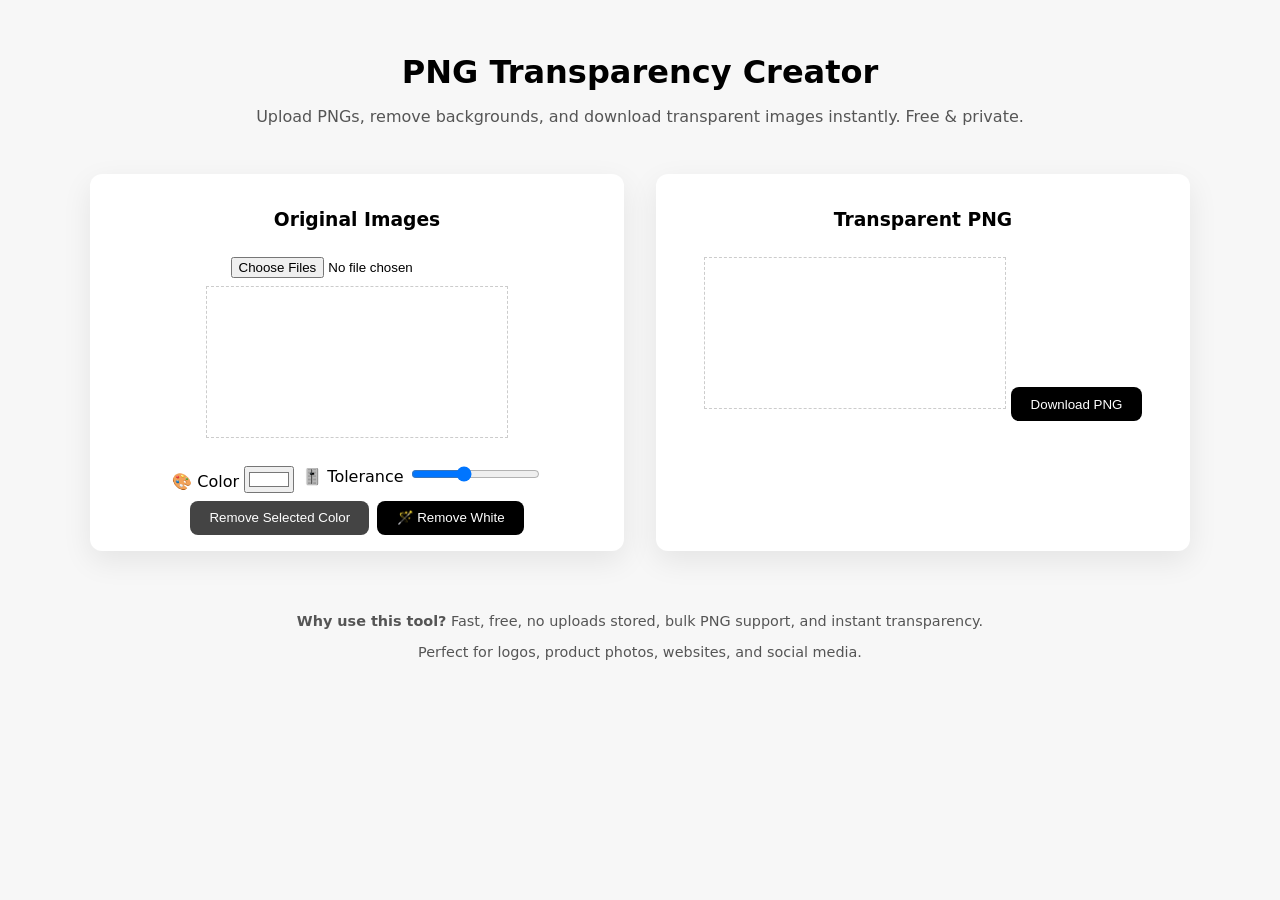
==== index.html @ 4c39b370 "Add files via upload" ====
<!DOCTYPE html>
<html lang="en">
<head>
  <meta charset="UTF-8" />
  <meta name="viewport" content="width=device-width, initial-scale=1.0" />
  <title>PNG Transparency Creator – Free Online PNG Background Remover</title>

  <!-- SEO -->
  <meta name="description" content="Free online PNG transparency creator. Remove backgrounds, make PNGs transparent, bulk upload, color picker, and instant download. No signup required." />
  <meta name="keywords" content="PNG transparency, transparent PNG, background remover, online PNG editor" />

  <style>
    body {
      font-family: system-ui, -apple-system, BlinkMacSystemFont, sans-serif;
      background: #f7f7f7;
      margin: 0;
      padding: 2rem;
      display: flex;
      flex-direction: column;
      align-items: center;
    }

    h1 { margin-bottom: 0.25rem; }
    p { color: #555; }

    header { max-width: 1000px; text-align: center; margin-bottom: 2rem; }

    .container {
      display: grid;
      grid-template-columns: 1fr 1fr;
      gap: 2rem;
      max-width: 1100px;
      width: 100%;
    }

    .panel {
      background: #fff;
      border-radius: 12px;
      padding: 1rem;
      box-shadow: 0 10px 30px rgba(0,0,0,0.08);
      text-align: center;
    }

    canvas {
      max-width: 100%;
      border: 1px dashed #ccc;
      margin-top: 0.5rem;
    }

    .controls {
      display: flex;
      flex-wrap: wrap;
      gap: 0.5rem;
      justify-content: center;
      margin-top: 1rem;
    }

    input[type=file], input[type=color], input[type=range] {
      margin-top: 0.5rem;
    }

    button {
      background: #000;
      color: #fff;
      border: none;
      padding: 0.6rem 1.2rem;
      border-radius: 8px;
      cursor: pointer;
    }

    button.secondary {
      background: #444;
    }

    button:hover { opacity: 0.85; }

    footer {
      margin-top: 3rem;
      color: #777;
      font-size: 0.9rem;
      max-width: 800px;
      text-align: center;
    }

    @media (max-width: 900px) {
      .container { grid-template-columns: 1fr; }
    }
  </style>
</head>
<body>

<header>
  <h1>PNG Transparency Creator</h1>
  <p>Upload PNGs, remove backgrounds, and download transparent images instantly. Free & private.</p>
</header>

<div class="container">
  <div class="panel">
    <h3>Original Images</h3>
    <input type="file" id="upload" accept="image/png" multiple />
    <canvas id="sourceCanvas"></canvas>

    <div class="controls">
      <label>
        🎨 Color
        <input type="color" id="colorPicker" value="#ffffff" />
      </label>

      <label>
        🎚️ Tolerance
        <input type="range" id="tolerance" min="0" max="100" value="40" />
      </label>

      <button id="removeColor" class="secondary">Remove Selected Color</button>
      <button id="removeWhite">🪄 Remove White</button>
    </div>
  </div>

  <div class="panel">
    <h3>Transparent PNG</h3>
    <canvas id="outputCanvas"></canvas>
    <button id="download">Download PNG</button>
  </div>
</div>

<footer>
  <p><strong>Why use this tool?</strong> Fast, free, no uploads stored, bulk PNG support, and instant transparency.</p>
  <p>Perfect for logos, product photos, websites, and social media.</p>
</footer>

<script>
  const upload = document.getElementById('upload');
  const sourceCanvas = document.getElementById('sourceCanvas');
  const outputCanvas = document.getElementById('outputCanvas');
  const downloadBtn = document.getElementById('download');
  const toleranceInput = document.getElementById('tolerance');
  const colorPicker = document.getElementById('colorPicker');
  const removeColorBtn = document.getElementById('removeColor');
  const removeWhiteBtn = document.getElementById('removeWhite');

  const srcCtx = sourceCanvas.getContext('2d');
  const outCtx = outputCanvas.getContext('2d');

  let img = new Image();
  let currentImageData = null;

  upload.addEventListener('change', (e) => {
    const file = e.target.files[0];
    if (!file) return;

    const reader = new FileReader();
    reader.onload = () => {
      img.onload = () => {
        sourceCanvas.width = img.width;
        sourceCanvas.height = img.height;
        outputCanvas.width = img.width;
        outputCanvas.height = img.height;

        srcCtx.drawImage(img, 0, 0);
        outCtx.drawImage(img, 0, 0);
        currentImageData = srcCtx.getImageData(0, 0, img.width, img.height);
      };
      img.src = reader.result;
    };
    reader.readAsDataURL(file);
  });

  function removeColor(r, g, b) {
    if (!currentImageData) return;
    const data = new Uint8ClampedArray(currentImageData.data);
    const tolerance = Number(toleranceInput.value);

    for (let i = 0; i < data.length; i += 4) {
      if (
        Math.abs(data[i] - r) < tolerance &&
        Math.abs(data[i + 1] - g) < tolerance &&
        Math.abs(data[i + 2] - b) < tolerance
      ) {
        data[i + 3] = 0;
      }
    }

    const result = new ImageData(data, currentImageData.width, currentImageData.height);
    outCtx.putImageData(result, 0, 0);
  }

  removeColorBtn.addEventListener('click', () => {
    const hex = colorPicker.value;
    const r = parseInt(hex.slice(1, 3), 16);
    const g = parseInt(hex.slice(3, 5), 16);
    const b = parseInt(hex.slice(5, 7), 16);
    removeColor(r, g, b);
  });

  removeWhiteBtn.addEventListener('click', () => removeColor(255, 255, 255));

  downloadBtn.addEventListener('click', () => {
    if (!outputCanvas.width || !outputCanvas.height) {
      alert('No image to download yet.');
      return;
    }

    const dataURL = outputCanvas.toDataURL('image/png');
    const link = document.createElement('a');
    link.href = dataURL;
    link.download = 'transparent.png';

    document.body.appendChild(link);
    link.click();
    document.body.removeChild(link);
  });
</script>

</body>
</html>
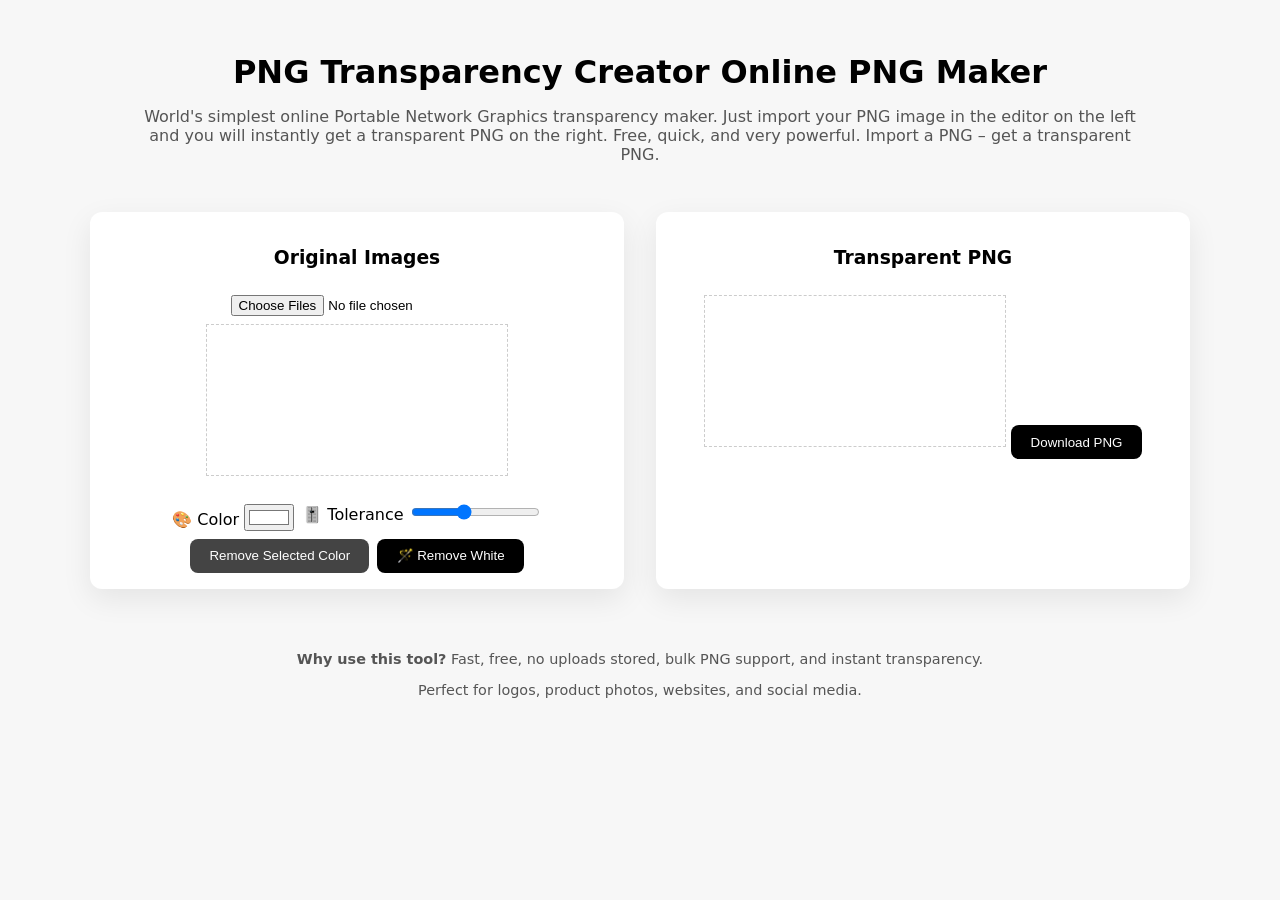
==== commit dc144235: "Update PNG transparency creator copy" ====
--- a/index.html
+++ b/index.html
@@ -3,10 +3,10 @@
 <head>
   <meta charset="UTF-8" />
   <meta name="viewport" content="width=device-width, initial-scale=1.0" />
-  <title>PNG Transparency Creator – Free Online PNG Background Remover</title>
+  <title>PNG Transparency Creator Online PNG Maker</title>
 
   <!-- SEO -->
-  <meta name="description" content="Free online PNG transparency creator. Remove backgrounds, make PNGs transparent, bulk upload, color picker, and instant download. No signup required." />
+  <meta name="description" content="World's simplest online Portable Network Graphics transparency maker. Import your PNG image and instantly get a transparent PNG. Free, quick, and powerful." />
   <meta name="keywords" content="PNG transparency, transparent PNG, background remover, online PNG editor" />
 
   <style>
@@ -90,8 +90,8 @@
 <body>
 
 <header>
-  <h1>PNG Transparency Creator</h1>
-  <p>Upload PNGs, remove backgrounds, and download transparent images instantly. Free & private.</p>
+  <h1>PNG Transparency Creator Online PNG Maker</h1>
+  <p>World's simplest online Portable Network Graphics transparency maker. Just import your PNG image in the editor on the left and you will instantly get a transparent PNG on the right. Free, quick, and very powerful. Import a PNG – get a transparent PNG.</p>
 </header>
 
 <div class="container">
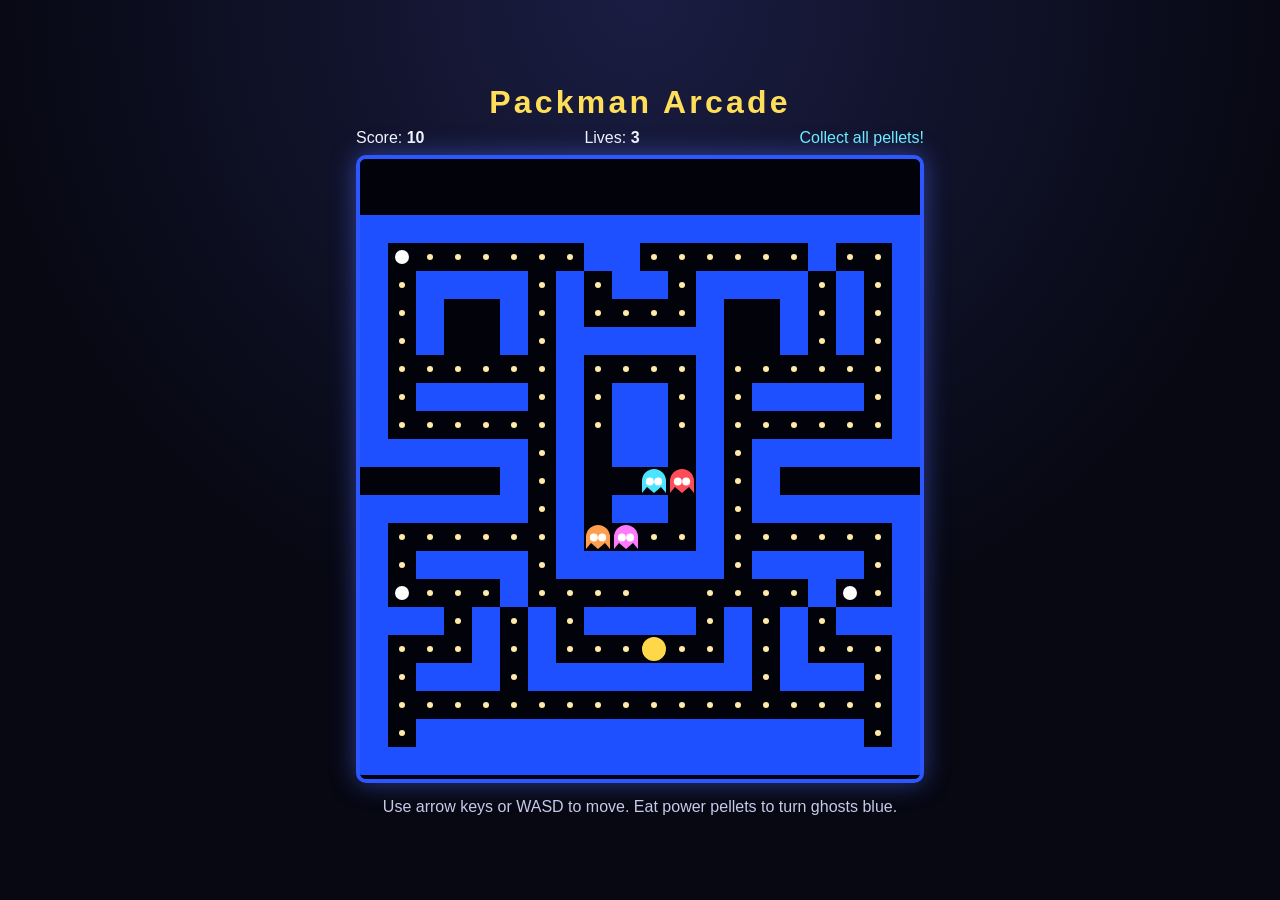
==== commit 2f5b45c7: "Create a playable Pac-Man style arcade game" ====
--- a/index.html
+++ b/index.html
@@ -1,215 +1,22 @@
-<!DOCTYPE html>
+<!doctype html>
 <html lang="en">
-<head>
-  <meta charset="UTF-8" />
-  <meta name="viewport" content="width=device-width, initial-scale=1.0" />
-  <title>PNG Transparency Creator Online PNG Maker</title>
-
-  <!-- SEO -->
-  <meta name="description" content="World's simplest online Portable Network Graphics transparency maker. Import your PNG image and instantly get a transparent PNG. Free, quick, and powerful." />
-  <meta name="keywords" content="PNG transparency, transparent PNG, background remover, online PNG editor" />
-
-  <style>
-    body {
-      font-family: system-ui, -apple-system, BlinkMacSystemFont, sans-serif;
-      background: #f7f7f7;
-      margin: 0;
-      padding: 2rem;
-      display: flex;
-      flex-direction: column;
-      align-items: center;
-    }
-
-    h1 { margin-bottom: 0.25rem; }
-    p { color: #555; }
-
-    header { max-width: 1000px; text-align: center; margin-bottom: 2rem; }
-
-    .container {
-      display: grid;
-      grid-template-columns: 1fr 1fr;
-      gap: 2rem;
-      max-width: 1100px;
-      width: 100%;
-    }
-
-    .panel {
-      background: #fff;
-      border-radius: 12px;
-      padding: 1rem;
-      box-shadow: 0 10px 30px rgba(0,0,0,0.08);
-      text-align: center;
-    }
-
-    canvas {
-      max-width: 100%;
-      border: 1px dashed #ccc;
-      margin-top: 0.5rem;
-    }
-
-    .controls {
-      display: flex;
-      flex-wrap: wrap;
-      gap: 0.5rem;
-      justify-content: center;
-      margin-top: 1rem;
-    }
-
-    input[type=file], input[type=color], input[type=range] {
-      margin-top: 0.5rem;
-    }
-
-    button {
-      background: #000;
-      color: #fff;
-      border: none;
-      padding: 0.6rem 1.2rem;
-      border-radius: 8px;
-      cursor: pointer;
-    }
-
-    button.secondary {
-      background: #444;
-    }
-
-    button:hover { opacity: 0.85; }
-
-    footer {
-      margin-top: 3rem;
-      color: #777;
-      font-size: 0.9rem;
-      max-width: 800px;
-      text-align: center;
-    }
-
-    @media (max-width: 900px) {
-      .container { grid-template-columns: 1fr; }
-    }
-  </style>
-</head>
-<body>
-
-<header>
-  <h1>PNG Transparency Creator Online PNG Maker</h1>
-  <p>World's simplest online Portable Network Graphics transparency maker. Just import your PNG image in the editor on the left and you will instantly get a transparent PNG on the right. Free, quick, and very powerful. Import a PNG – get a transparent PNG.</p>
-</header>
-
-<div class="container">
-  <div class="panel">
-    <h3>Original Images</h3>
-    <input type="file" id="upload" accept="image/png" multiple />
-    <canvas id="sourceCanvas"></canvas>
-
-    <div class="controls">
-      <label>
-        🎨 Color
-        <input type="color" id="colorPicker" value="#ffffff" />
-      </label>
-
-      <label>
-        🎚️ Tolerance
-        <input type="range" id="tolerance" min="0" max="100" value="40" />
-      </label>
-
-      <button id="removeColor" class="secondary">Remove Selected Color</button>
-      <button id="removeWhite">🪄 Remove White</button>
-    </div>
-  </div>
-
-  <div class="panel">
-    <h3>Transparent PNG</h3>
-    <canvas id="outputCanvas"></canvas>
-    <button id="download">Download PNG</button>
-  </div>
-</div>
-
-<footer>
-  <p><strong>Why use this tool?</strong> Fast, free, no uploads stored, bulk PNG support, and instant transparency.</p>
-  <p>Perfect for logos, product photos, websites, and social media.</p>
-</footer>
-
-<script>
-  const upload = document.getElementById('upload');
-  const sourceCanvas = document.getElementById('sourceCanvas');
-  const outputCanvas = document.getElementById('outputCanvas');
-  const downloadBtn = document.getElementById('download');
-  const toleranceInput = document.getElementById('tolerance');
-  const colorPicker = document.getElementById('colorPicker');
-  const removeColorBtn = document.getElementById('removeColor');
-  const removeWhiteBtn = document.getElementById('removeWhite');
-
-  const srcCtx = sourceCanvas.getContext('2d');
-  const outCtx = outputCanvas.getContext('2d');
-
-  let img = new Image();
-  let currentImageData = null;
-
-  upload.addEventListener('change', (e) => {
-    const file = e.target.files[0];
-    if (!file) return;
-
-    const reader = new FileReader();
-    reader.onload = () => {
-      img.onload = () => {
-        sourceCanvas.width = img.width;
-        sourceCanvas.height = img.height;
-        outputCanvas.width = img.width;
-        outputCanvas.height = img.height;
-
-        srcCtx.drawImage(img, 0, 0);
-        outCtx.drawImage(img, 0, 0);
-        currentImageData = srcCtx.getImageData(0, 0, img.width, img.height);
-      };
-      img.src = reader.result;
-    };
-    reader.readAsDataURL(file);
-  });
-
-  function removeColor(r, g, b) {
-    if (!currentImageData) return;
-    const data = new Uint8ClampedArray(currentImageData.data);
-    const tolerance = Number(toleranceInput.value);
-
-    for (let i = 0; i < data.length; i += 4) {
-      if (
-        Math.abs(data[i] - r) < tolerance &&
-        Math.abs(data[i + 1] - g) < tolerance &&
-        Math.abs(data[i + 2] - b) < tolerance
-      ) {
-        data[i + 3] = 0;
-      }
-    }
-
-    const result = new ImageData(data, currentImageData.width, currentImageData.height);
-    outCtx.putImageData(result, 0, 0);
-  }
-
-  removeColorBtn.addEventListener('click', () => {
-    const hex = colorPicker.value;
-    const r = parseInt(hex.slice(1, 3), 16);
-    const g = parseInt(hex.slice(3, 5), 16);
-    const b = parseInt(hex.slice(5, 7), 16);
-    removeColor(r, g, b);
-  });
-
-  removeWhiteBtn.addEventListener('click', () => removeColor(255, 255, 255));
-
-  downloadBtn.addEventListener('click', () => {
-    if (!outputCanvas.width || !outputCanvas.height) {
-      alert('No image to download yet.');
-      return;
-    }
-
-    const dataURL = outputCanvas.toDataURL('image/png');
-    const link = document.createElement('a');
-    link.href = dataURL;
-    link.download = 'transparent.png';
-
-    document.body.appendChild(link);
-    link.click();
-    document.body.removeChild(link);
-  });
-</script>
-
-</body>
+  <head>
+    <meta charset="UTF-8" />
+    <meta name="viewport" content="width=device-width, initial-scale=1.0" />
+    <title>Packman Arcade</title>
+    <link rel="stylesheet" href="styles.css" />
+  </head>
+  <body>
+    <main class="game-shell">
+      <h1>Packman Arcade</h1>
+      <div class="hud">
+        <span>Score: <strong id="score">0</strong></span>
+        <span>Lives: <strong id="lives">3</strong></span>
+        <span id="state">Collect all pellets!</span>
+      </div>
+      <canvas id="game" width="560" height="620" aria-label="Packman game board"></canvas>
+      <p class="help">Use arrow keys or WASD to move. Eat power pellets to turn ghosts blue.</p>
+    </main>
+    <script src="game.js"></script>
+  </body>
 </html>
--- a/styles.css
+++ b/styles.css
@@ -0,0 +1,50 @@
+:root {
+  color-scheme: dark;
+  font-family: "Trebuchet MS", Arial, sans-serif;
+}
+
+body {
+  margin: 0;
+  min-height: 100vh;
+  display: grid;
+  place-items: center;
+  background: radial-gradient(circle at top, #1a1d42, #070812 60%);
+  color: #f5f7ff;
+}
+
+.game-shell {
+  text-align: center;
+  padding: 1rem;
+}
+
+h1 {
+  margin: 0 0 0.5rem;
+  color: #ffde59;
+  letter-spacing: 0.1em;
+}
+
+.hud {
+  display: flex;
+  justify-content: space-between;
+  gap: 1rem;
+  margin-bottom: 0.5rem;
+  font-size: 1rem;
+}
+
+#state {
+  color: #6ef1ff;
+}
+
+canvas {
+  border: 4px solid #2e58ff;
+  border-radius: 10px;
+  background: #02020a;
+  box-shadow: 0 0 24px rgba(78, 110, 255, 0.5);
+  width: min(92vw, 560px);
+  height: auto;
+}
+
+.help {
+  color: #c6cae9;
+  margin: 0.65rem 0 0;
+}
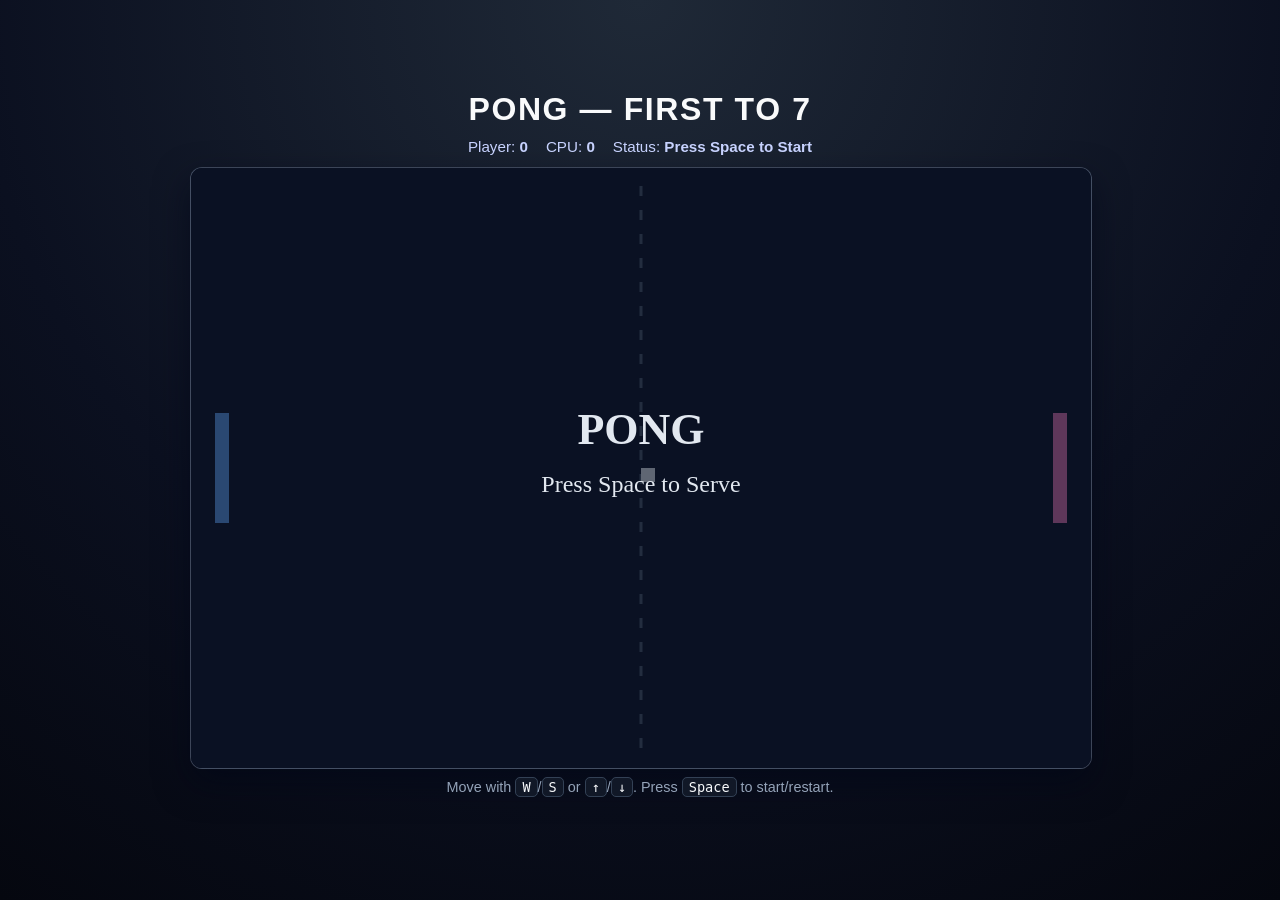
==== commit 118990c0: "Add playable browser Pong arcade game" ====
--- a/index.html
+++ b/index.html
@@ -1,22 +1,305 @@
 <!doctype html>
 <html lang="en">
-  <head>
-    <meta charset="UTF-8" />
-    <meta name="viewport" content="width=device-width, initial-scale=1.0" />
-    <title>Packman Arcade</title>
-    <link rel="stylesheet" href="styles.css" />
-  </head>
-  <body>
-    <main class="game-shell">
-      <h1>Packman Arcade</h1>
-      <div class="hud">
-        <span>Score: <strong id="score">0</strong></span>
-        <span>Lives: <strong id="lives">3</strong></span>
-        <span id="state">Collect all pellets!</span>
-      </div>
-      <canvas id="game" width="560" height="620" aria-label="Packman game board"></canvas>
-      <p class="help">Use arrow keys or WASD to move. Eat power pellets to turn ghosts blue.</p>
-    </main>
-    <script src="game.js"></script>
-  </body>
+<head>
+  <meta charset="UTF-8" />
+  <meta name="viewport" content="width=device-width, initial-scale=1.0" />
+  <title>Arcade Pong</title>
+  <style>
+    :root {
+      color-scheme: dark;
+    }
+
+    body {
+      margin: 0;
+      min-height: 100vh;
+      display: grid;
+      place-items: center;
+      background: radial-gradient(circle at top, #1f2937 0%, #0b1020 60%, #05070f 100%);
+      color: #e5e7eb;
+      font-family: "Segoe UI", Tahoma, Geneva, Verdana, sans-serif;
+    }
+
+    .game-shell {
+      text-align: center;
+      width: min(92vw, 900px);
+    }
+
+    h1 {
+      margin: 0 0 10px;
+      font-size: clamp(1.4rem, 2.8vw, 2rem);
+      letter-spacing: 0.05em;
+      text-transform: uppercase;
+      color: #f9fafb;
+    }
+
+    .hud {
+      display: flex;
+      justify-content: center;
+      gap: 18px;
+      margin-bottom: 12px;
+      font-size: 0.95rem;
+      color: #c7d2fe;
+    }
+
+    canvas {
+      width: 100%;
+      max-width: 900px;
+      aspect-ratio: 3 / 2;
+      border-radius: 12px;
+      border: 1px solid rgba(148, 163, 184, 0.4);
+      background: linear-gradient(180deg, #0f172a, #020617);
+      box-shadow: 0 14px 34px rgba(2, 6, 23, 0.6);
+      display: block;
+    }
+
+    .controls {
+      margin-top: 10px;
+      color: #94a3b8;
+      font-size: 0.9rem;
+    }
+
+    kbd {
+      background: #111827;
+      border: 1px solid #334155;
+      border-radius: 5px;
+      padding: 1px 6px;
+      color: #f8fafc;
+      font-size: 0.85rem;
+    }
+  </style>
+</head>
+<body>
+  <main class="game-shell">
+    <h1>Pong — First to 7</h1>
+    <div class="hud">
+      <div>Player: <strong id="playerScore">0</strong></div>
+      <div>CPU: <strong id="cpuScore">0</strong></div>
+      <div>Status: <strong id="statusText">Press Space to Start</strong></div>
+    </div>
+    <canvas id="pong" width="900" height="600" aria-label="Pong game"></canvas>
+    <p class="controls">
+      Move with <kbd>W</kbd>/<kbd>S</kbd> or <kbd>↑</kbd>/<kbd>↓</kbd>. Press <kbd>Space</kbd> to start/restart.
+    </p>
+  </main>
+
+  <script>
+    const canvas = document.getElementById('pong');
+    const ctx = canvas.getContext('2d');
+    const playerScoreEl = document.getElementById('playerScore');
+    const cpuScoreEl = document.getElementById('cpuScore');
+    const statusTextEl = document.getElementById('statusText');
+
+    const GAME_WIDTH = canvas.width;
+    const GAME_HEIGHT = canvas.height;
+    const WIN_SCORE = 7;
+
+    const paddle = {
+      width: 14,
+      height: 110,
+      speed: 7
+    };
+
+    const ball = {
+      size: 14,
+      baseSpeed: 5.2,
+      maxSpeed: 11
+    };
+
+    let player = { x: 24, y: (GAME_HEIGHT - paddle.height) / 2, dy: 0, score: 0 };
+    let cpu = { x: GAME_WIDTH - 24 - paddle.width, y: (GAME_HEIGHT - paddle.height) / 2, dy: 0, score: 0 };
+    let orb = { x: GAME_WIDTH / 2, y: GAME_HEIGHT / 2, vx: 0, vy: 0 };
+
+    let running = false;
+    let gameOver = false;
+    let lastTime = 0;
+
+    const keys = new Set();
+
+    function clamp(value, min, max) {
+      return Math.max(min, Math.min(max, value));
+    }
+
+    function setStatus(text) {
+      statusTextEl.textContent = text;
+    }
+
+    function resetBall(direction = 1) {
+      orb.x = GAME_WIDTH / 2;
+      orb.y = GAME_HEIGHT / 2;
+      const angle = (Math.random() * 0.6 - 0.3);
+      const speed = ball.baseSpeed;
+      orb.vx = Math.cos(angle) * speed * direction;
+      orb.vy = Math.sin(angle) * speed;
+    }
+
+    function resetGame() {
+      player.score = 0;
+      cpu.score = 0;
+      player.y = cpu.y = (GAME_HEIGHT - paddle.height) / 2;
+      playerScoreEl.textContent = '0';
+      cpuScoreEl.textContent = '0';
+      gameOver = false;
+      running = true;
+      setStatus('Playing');
+      resetBall(Math.random() > 0.5 ? 1 : -1);
+    }
+
+    function scorePoint(side) {
+      if (side === 'player') {
+        player.score += 1;
+        playerScoreEl.textContent = String(player.score);
+      } else {
+        cpu.score += 1;
+        cpuScoreEl.textContent = String(cpu.score);
+      }
+
+      if (player.score >= WIN_SCORE || cpu.score >= WIN_SCORE) {
+        running = false;
+        gameOver = true;
+        setStatus(player.score > cpu.score ? 'You win! Press Space' : 'CPU wins! Press Space');
+        orb.vx = orb.vy = 0;
+        return;
+      }
+
+      running = false;
+      setStatus('Point scored! Press Space');
+      resetBall(side === 'player' ? -1 : 1);
+    }
+
+    function handleInput() {
+      player.dy = 0;
+      if (keys.has('w') || keys.has('ArrowUp')) player.dy = -paddle.speed;
+      if (keys.has('s') || keys.has('ArrowDown')) player.dy = paddle.speed;
+      player.y = clamp(player.y + player.dy, 0, GAME_HEIGHT - paddle.height);
+    }
+
+    function moveCpu() {
+      const target = orb.y - paddle.height / 2 + ball.size / 2;
+      const reaction = 0.085;
+      const error = (Math.random() - 0.5) * 20;
+      cpu.dy = (target - cpu.y + error) * reaction;
+      cpu.dy = clamp(cpu.dy, -paddle.speed * 0.92, paddle.speed * 0.92);
+      cpu.y = clamp(cpu.y + cpu.dy, 0, GAME_HEIGHT - paddle.height);
+    }
+
+    function collideWithPaddle(p) {
+      return (
+        orb.x < p.x + paddle.width &&
+        orb.x + ball.size > p.x &&
+        orb.y < p.y + paddle.height &&
+        orb.y + ball.size > p.y
+      );
+    }
+
+    function updateBall(deltaFactor) {
+      orb.x += orb.vx * deltaFactor;
+      orb.y += orb.vy * deltaFactor;
+
+      if (orb.y <= 0 || orb.y + ball.size >= GAME_HEIGHT) {
+        orb.y = clamp(orb.y, 0, GAME_HEIGHT - ball.size);
+        orb.vy *= -1;
+      }
+
+      if (collideWithPaddle(player) && orb.vx < 0) {
+        const rel = (orb.y + ball.size / 2 - (player.y + paddle.height / 2)) / (paddle.height / 2);
+        const speed = Math.min(Math.hypot(orb.vx, orb.vy) + 0.35, ball.maxSpeed);
+        const bounce = rel * 0.85;
+        orb.vx = Math.abs(Math.cos(bounce) * speed);
+        orb.vy = Math.sin(bounce) * speed;
+        orb.x = player.x + paddle.width;
+      }
+
+      if (collideWithPaddle(cpu) && orb.vx > 0) {
+        const rel = (orb.y + ball.size / 2 - (cpu.y + paddle.height / 2)) / (paddle.height / 2);
+        const speed = Math.min(Math.hypot(orb.vx, orb.vy) + 0.35, ball.maxSpeed);
+        const bounce = rel * 0.85;
+        orb.vx = -Math.abs(Math.cos(bounce) * speed);
+        orb.vy = Math.sin(bounce) * speed;
+        orb.x = cpu.x - ball.size;
+      }
+
+      if (orb.x + ball.size < 0) scorePoint('cpu');
+      if (orb.x > GAME_WIDTH) scorePoint('player');
+    }
+
+    function drawNet() {
+      ctx.strokeStyle = 'rgba(148,163,184,0.5)';
+      ctx.setLineDash([10, 14]);
+      ctx.lineWidth = 3;
+      ctx.beginPath();
+      ctx.moveTo(GAME_WIDTH / 2, 18);
+      ctx.lineTo(GAME_WIDTH / 2, GAME_HEIGHT - 18);
+      ctx.stroke();
+      ctx.setLineDash([]);
+    }
+
+    function drawRect(x, y, w, h, color) {
+      ctx.fillStyle = color;
+      ctx.fillRect(x, y, w, h);
+    }
+
+    function render() {
+      drawRect(0, 0, GAME_WIDTH, GAME_HEIGHT, '#020617');
+      drawNet();
+
+      drawRect(player.x, player.y, paddle.width, paddle.height, '#60a5fa');
+      drawRect(cpu.x, cpu.y, paddle.width, paddle.height, '#f472b6');
+      drawRect(orb.x, orb.y, ball.size, ball.size, '#f8fafc');
+
+      if (!running) {
+        ctx.fillStyle = 'rgba(15, 23, 42, 0.65)';
+        ctx.fillRect(0, 0, GAME_WIDTH, GAME_HEIGHT);
+
+        ctx.fillStyle = '#e2e8f0';
+        ctx.textAlign = 'center';
+        ctx.font = '600 44px Segoe UI';
+        if (gameOver) {
+          ctx.fillText(player.score > cpu.score ? 'Victory!' : 'Defeat!', GAME_WIDTH / 2, GAME_HEIGHT / 2 - 24);
+        } else {
+          ctx.fillText('PONG', GAME_WIDTH / 2, GAME_HEIGHT / 2 - 24);
+        }
+        ctx.font = '500 24px Segoe UI';
+        ctx.fillText('Press Space to Serve', GAME_WIDTH / 2, GAME_HEIGHT / 2 + 24);
+      }
+    }
+
+    function gameLoop(ts) {
+      if (!lastTime) lastTime = ts;
+      const deltaMs = ts - lastTime;
+      lastTime = ts;
+      const deltaFactor = Math.min(deltaMs / 16.67, 1.5);
+
+      handleInput();
+      if (running) {
+        moveCpu();
+        updateBall(deltaFactor);
+      }
+      render();
+      requestAnimationFrame(gameLoop);
+    }
+
+    window.addEventListener('keydown', (e) => {
+      if (['ArrowUp', 'ArrowDown', ' '].includes(e.key)) e.preventDefault();
+      keys.add(e.key);
+
+      if (e.key === ' ' && !running) {
+        if (gameOver || (player.score === 0 && cpu.score === 0 && orb.vx === 0 && orb.vy === 0)) {
+          resetGame();
+        } else {
+          running = true;
+          setStatus('Playing');
+        }
+      }
+    });
+
+    window.addEventListener('keyup', (e) => {
+      keys.delete(e.key);
+    });
+
+    orb.vx = 0;
+    orb.vy = 0;
+    render();
+    requestAnimationFrame(gameLoop);
+  </script>
+</body>
 </html>
